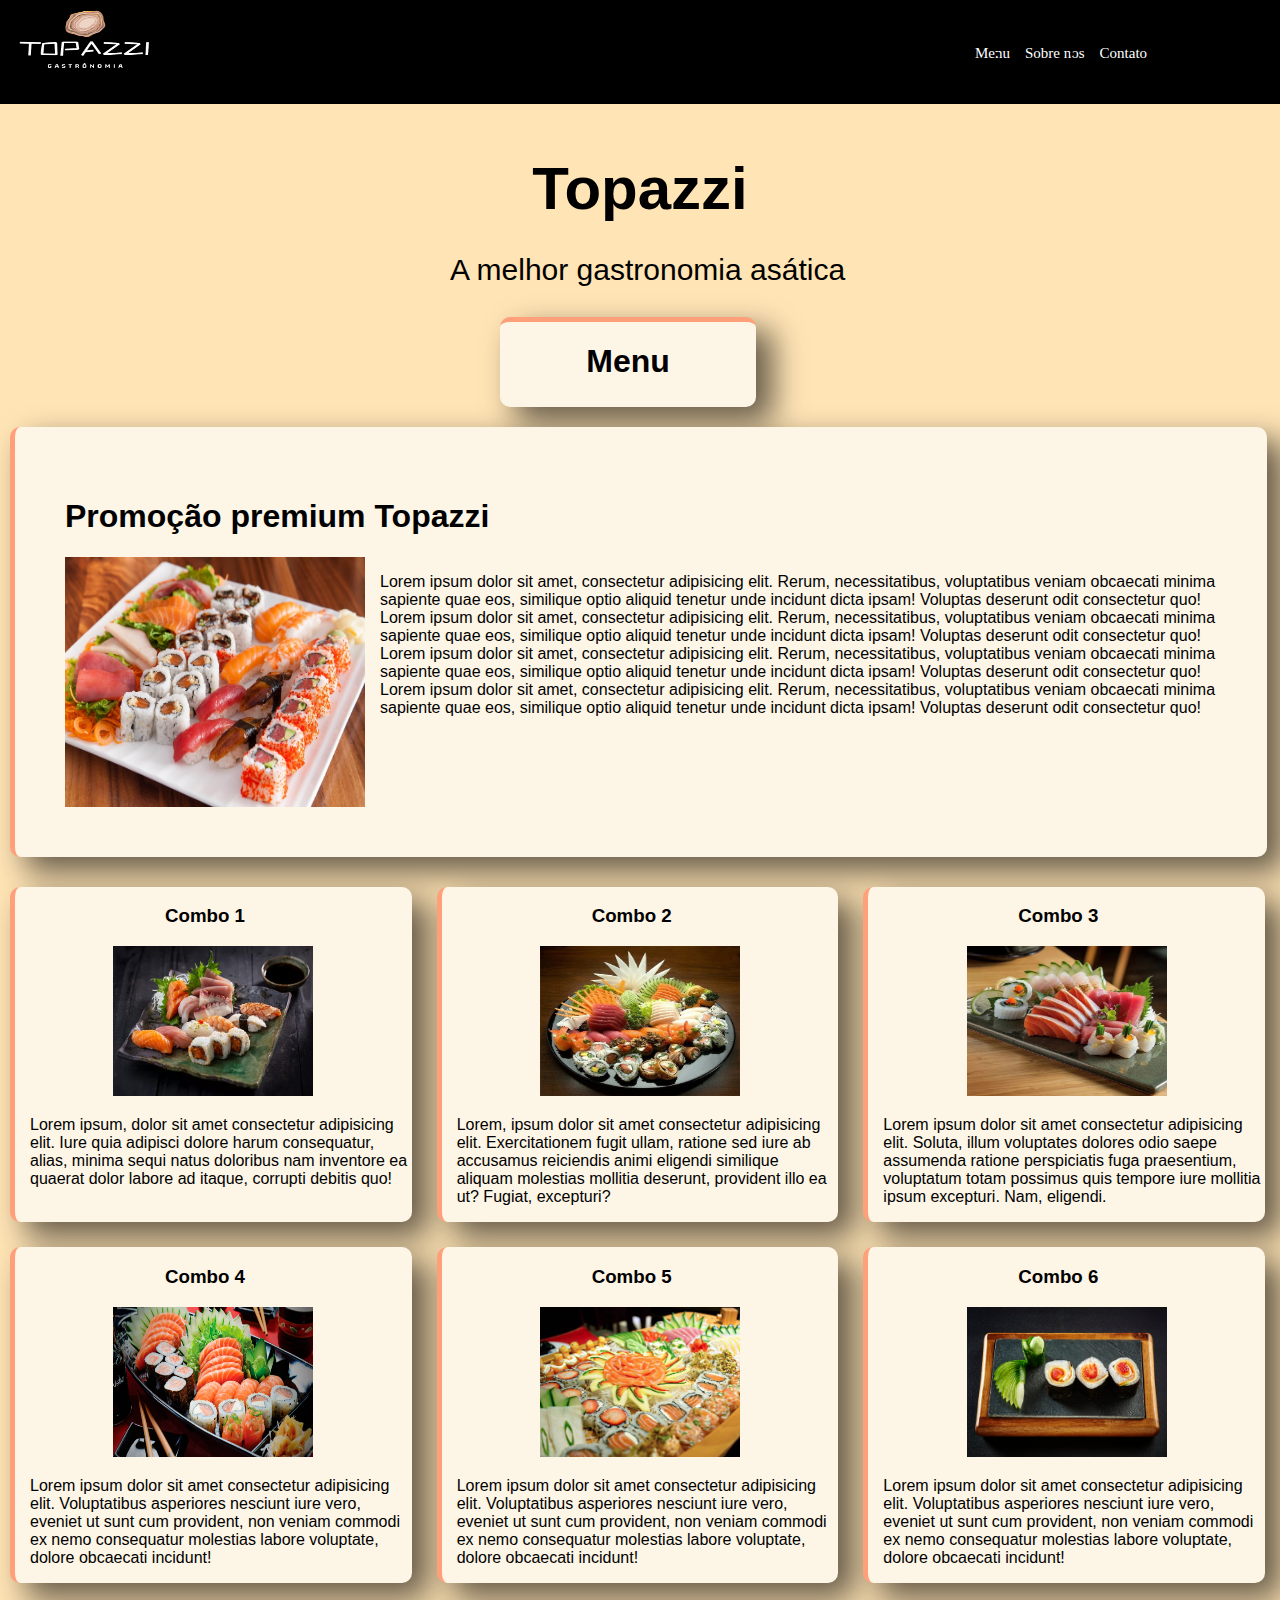
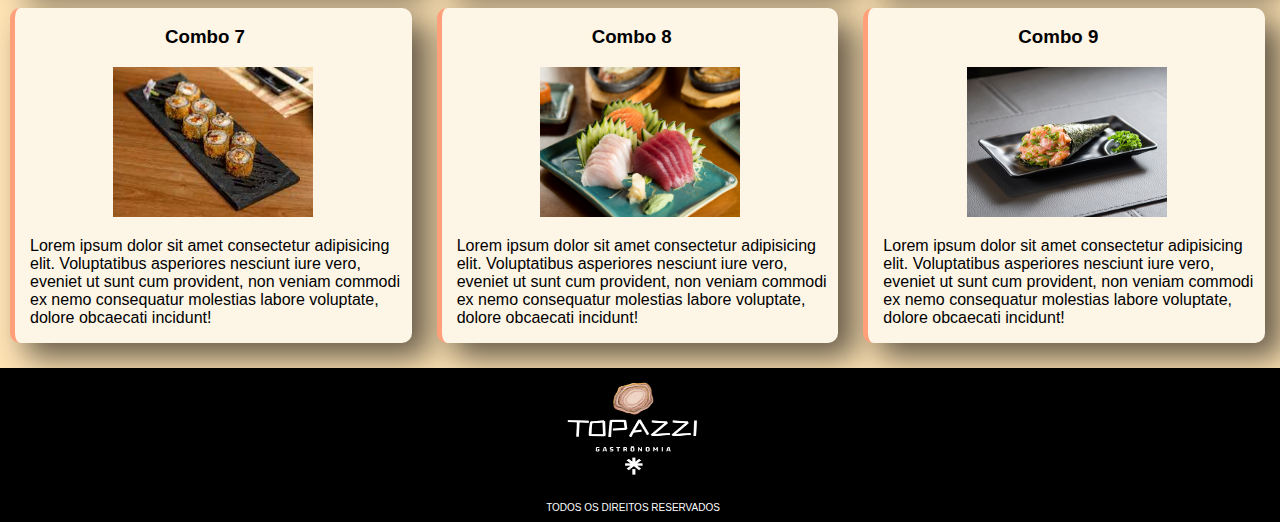
==== Index.html @ dc275d38 "index.html" ====
<!DOCTYPE html>
<html lang="pt BR">

<head>
    <meta charset="UTF-8">
    <link rel="stylesheet" href="assets/css/style.Index.css">
    <link rel="icon" type="imagem/x-icon" href="assets/images/logo.png">
    <title>Topazzi</title>
</head>

<body>
    <iframe src="./layouts/header.html" frameborder="0" scrolling="no" width="100%"></iframe>
    <div id="title_site">
    <h1 id="h1_1"> Topazzi </h1>
    <p id="p_1"> A melhor gastronomia asática</p>
    </div>
    <section id="menu">
        <h1>Menu</h1>
    </section>
    <div>
        <main>
            <article id="article_1">
                <h1>Promoção premium Topazzi</h1>
                <section id="section_1">
                    <img src="assets/images/Promo Topazzi.jpg" alt="Promo do dia" width="300px"
                        height="250px">
                    <p> Lorem ipsum dolor sit amet, consectetur adipisicing elit. Rerum, necessitatibus, voluptatibus
                        veniam obcaecati minima sapiente quae eos, similique optio aliquid tenetur unde incidunt dicta
                        ipsam! Voluptas deserunt odit consectetur quo!
                        Lorem ipsum dolor sit amet, consectetur adipisicing elit. Rerum, necessitatibus, voluptatibus
                        veniam obcaecati minima sapiente quae eos, similique optio aliquid tenetur unde incidunt dicta
                        ipsam! Voluptas deserunt odit consectetur quo!
                        Lorem ipsum dolor sit amet, consectetur adipisicing elit. Rerum, necessitatibus, voluptatibus
                        veniam obcaecati minima sapiente quae eos, similique optio aliquid tenetur unde incidunt dicta
                        ipsam! Voluptas deserunt odit consectetur quo!
                        Lorem ipsum dolor sit amet, consectetur adipisicing elit. Rerum, necessitatibus, voluptatibus
                        veniam obcaecati minima sapiente quae eos, similique optio aliquid tenetur unde incidunt dicta
                        ipsam! Voluptas deserunt odit consectetur quo!
                    </p>
                </section>
            </article>
        </main>
    </div>
    <article class="articles">
        <section class="sections"">
            <h3>Combo 1</h3>
            <div class="images">
            <img src="assets/images/Combo_1.webp" alt="combo_1" width="200px" height="150px"> </div>
            <p>Lorem ipsum, dolor sit amet consectetur adipisicing elit. Iure quia adipisci dolore harum consequatur,
                alias, minima sequi natus doloribus nam inventore ea quaerat dolor labore ad itaque, corrupti debitis
                quo!</p>
        </section>
        <section class="sections">
            <h3>Combo 2</h3>
            <div class="images">
            <img src="assets/images/Combo_2.jpg" alt="combo_1" width="200px" height="150px"> </div>
            <p>Lorem, ipsum dolor sit amet consectetur adipisicing elit. Exercitationem fugit ullam, ratione sed iure ab
                accusamus reiciendis animi eligendi similique aliquam molestias mollitia deserunt, provident illo ea ut?
                Fugiat, excepturi?</p>
        </section>
        <section class="sections">
            <h3>Combo 3</h3>
            <div class="images">
            <img src="assets/images/combo_3.webp" alt="como_3" width="200px" height="150px"> </div>
            <p>Lorem ipsum dolor sit amet consectetur adipisicing elit. Soluta, illum voluptates dolores odio saepe
                assumenda ratione perspiciatis fuga praesentium, voluptatum totam possimus quis tempore iure mollitia
                ipsum excepturi. Nam, eligendi.</p>
        </section>
    </article>
    <article class="articles">
        <section class="sections_2">
            <h3>Combo 4</h3>
            <div class="images">
            <img src="assets/images/combo_4.webp" alt="combo_4" width="200px" height="150px"></div>
            <p>Lorem ipsum dolor sit amet consectetur adipisicing elit. Voluptatibus asperiores nesciunt iure vero,
                eveniet ut sunt cum provident, non veniam commodi ex nemo consequatur molestias labore voluptate, dolore
                obcaecati incidunt!</p>
        </section>
        <section class="sections_2">
        <h3>Combo 5</h3>
        <div class="images">
        <img src="assets/images/combo_5.jpg" alt="combo_4" width="200px" height="150px"></div>
        <p>Lorem ipsum dolor sit amet consectetur adipisicing elit. Voluptatibus asperiores nesciunt iure vero, eveniet
            ut sunt cum provident, non veniam commodi ex nemo consequatur molestias labore voluptate, dolore obcaecati
            incidunt!</p>
        </section>
        <section class="sections_2">
        <h3>Combo 6</h3>
        <div class="images">
        <img src="assets/images/combo_6.jpg" alt="combo_4" width="200px" height="150px"></div>
        <p>Lorem ipsum dolor sit amet consectetur adipisicing elit. Voluptatibus asperiores nesciunt iure vero, eveniet
            ut sunt cum provident, non veniam commodi ex nemo consequatur molestias labore voluptate, dolore obcaecati
            incidunt!</p>
        </section>
    </article>
    <article class="articles">
        <section class="sections_2">
            <h3>Combo 7</h3>
            <div class="images">
            <img src="assets/images/combo_7.jfif" alt="combo_4" width="200px" height="150px"></div>
            <p>Lorem ipsum dolor sit amet consectetur adipisicing elit. Voluptatibus asperiores nesciunt iure vero,
                eveniet ut sunt cum provident, non veniam commodi ex nemo consequatur molestias labore voluptate, dolore
                obcaecati incidunt!</p>
        </section>
        <section class="sections_2">
            <h3>Combo 8</h3>
            <div class="images">
            <img src="assets/images/combo_8.jpg" alt="combo_4" width="200px" height="150px"></div>
            <p>Lorem ipsum dolor sit amet consectetur adipisicing elit. Voluptatibus asperiores nesciunt iure vero,
                eveniet ut sunt cum provident, non veniam commodi ex nemo consequatur molestias labore voluptate, dolore
                obcaecati incidunt!</p>
        </section>
        <section class="sections_2">
            <h3>Combo 9</h3>
            <div class="images">
            <img src="assets/images/combo_9.jpg" alt="combo_4" width="200px" height="150px"></div>
            <p>Lorem ipsum dolor sit amet consectetur adipisicing elit. Voluptatibus asperiores nesciunt iure vero,
                eveniet ut sunt cum provident, non veniam commodi ex nemo consequatur molestias labore voluptate, dolore
                obcaecati incidunt!</p>
        </section>
    </article>
    <footer>
    <iframe  src="./layouts/footer.html" frameborder="0" scrolling="no" width="100%"></iframe>
    </footer>
</body>

</html>
---- assets/css/style.Index.css ----
body {
    margin: 0%;
    background-color:moccasin;
    background-repeat: no-repeat;
    background-size: cover;
    font-family:sans-serif;
}
#h1_1 {
    text-align: center;
    margin-bottom: 0px;
    margin-top: 0px;
}
#p_1 {
    text-align: center;
    font-size: 30px;
}
#article_1 {
    border-left: solid 5px;
    border-color: lightsalmon;
    border-radius: 10px;
    background-color: oldlace;
    padding: 50px;
    margin-bottom: 30px;
    -webkit-box-shadow: 16px 14px 31px 1px rgba(0,0,0,0.6);
    -moz-box-shadow: 16px 14px 31px 1px rgba(0,0,0,0.6);
    box-shadow: 16px 14px 31px 1px rgba(0,0,0,0.6);
    width: 90%;
    margin-left: 10px;
}
#section_1 {
    display: flex;
}
.sections {
    border-left: solid 5px;
    border-color: lightsalmon;
    background-color: oldlace;
    border-radius: 10px;
    -webkit-box-shadow: 16px 14px 31px 1px rgba(0,0,0,0.6);
    -moz-box-shadow: 16px 14px 31px 1px rgba(0,0,0,0.6);
    box-shadow: 16px 14px 31px 1px rgba(0,0,0,0.6);
    width: 90%;
    margin-left: 10px;
    margin-right: 15px;
}
.images {
    text-align: center;
}
.sections_2 {
    border-left: solid 5px;
    border-color: lightsalmon;
    background-color: oldlace;
    border-radius: 10px;
    -webkit-box-shadow: 16px 14px 31px 1px rgba(0,0,0,0.6);
    -moz-box-shadow: 16px 14px 31px 1px rgba(0,0,0,0.6);
    box-shadow: 16px 14px 31px 1px rgba(0,0,0,0.6);
    width: 90%;
    margin-left: 10px;
    margin-right: 15px;
}
.articles {
    display: flex;
    margin-bottom: 25px;
}
h3 {
    margin-left: 150px;
}
p {
    margin-left: 15px;
}
#title_site {
    font-size: 30px;
    margin-bottom: 15px;
    
}  
#menu {
    background-color: oldlace;
    border-top: solid 5px lightsalmon;
    padding: 0;
    margin-bottom: 20px;
    margin-left: 500px;
    margin-right: 500px;
    text-align: center;
    width: 20%;
    border-radius: 10px;
    -webkit-box-shadow: 16px 14px 31px 1px rgba(0,0,0,0.6);
    -moz-box-shadow: 16px 14px 31px 1px rgba(0,0,0,0.6);
    box-shadow: 16px 14px 31px 1px rgba(0,0,0,0.6);
    padding-bottom: 5px;
}
footer{
    background-color: black;
}
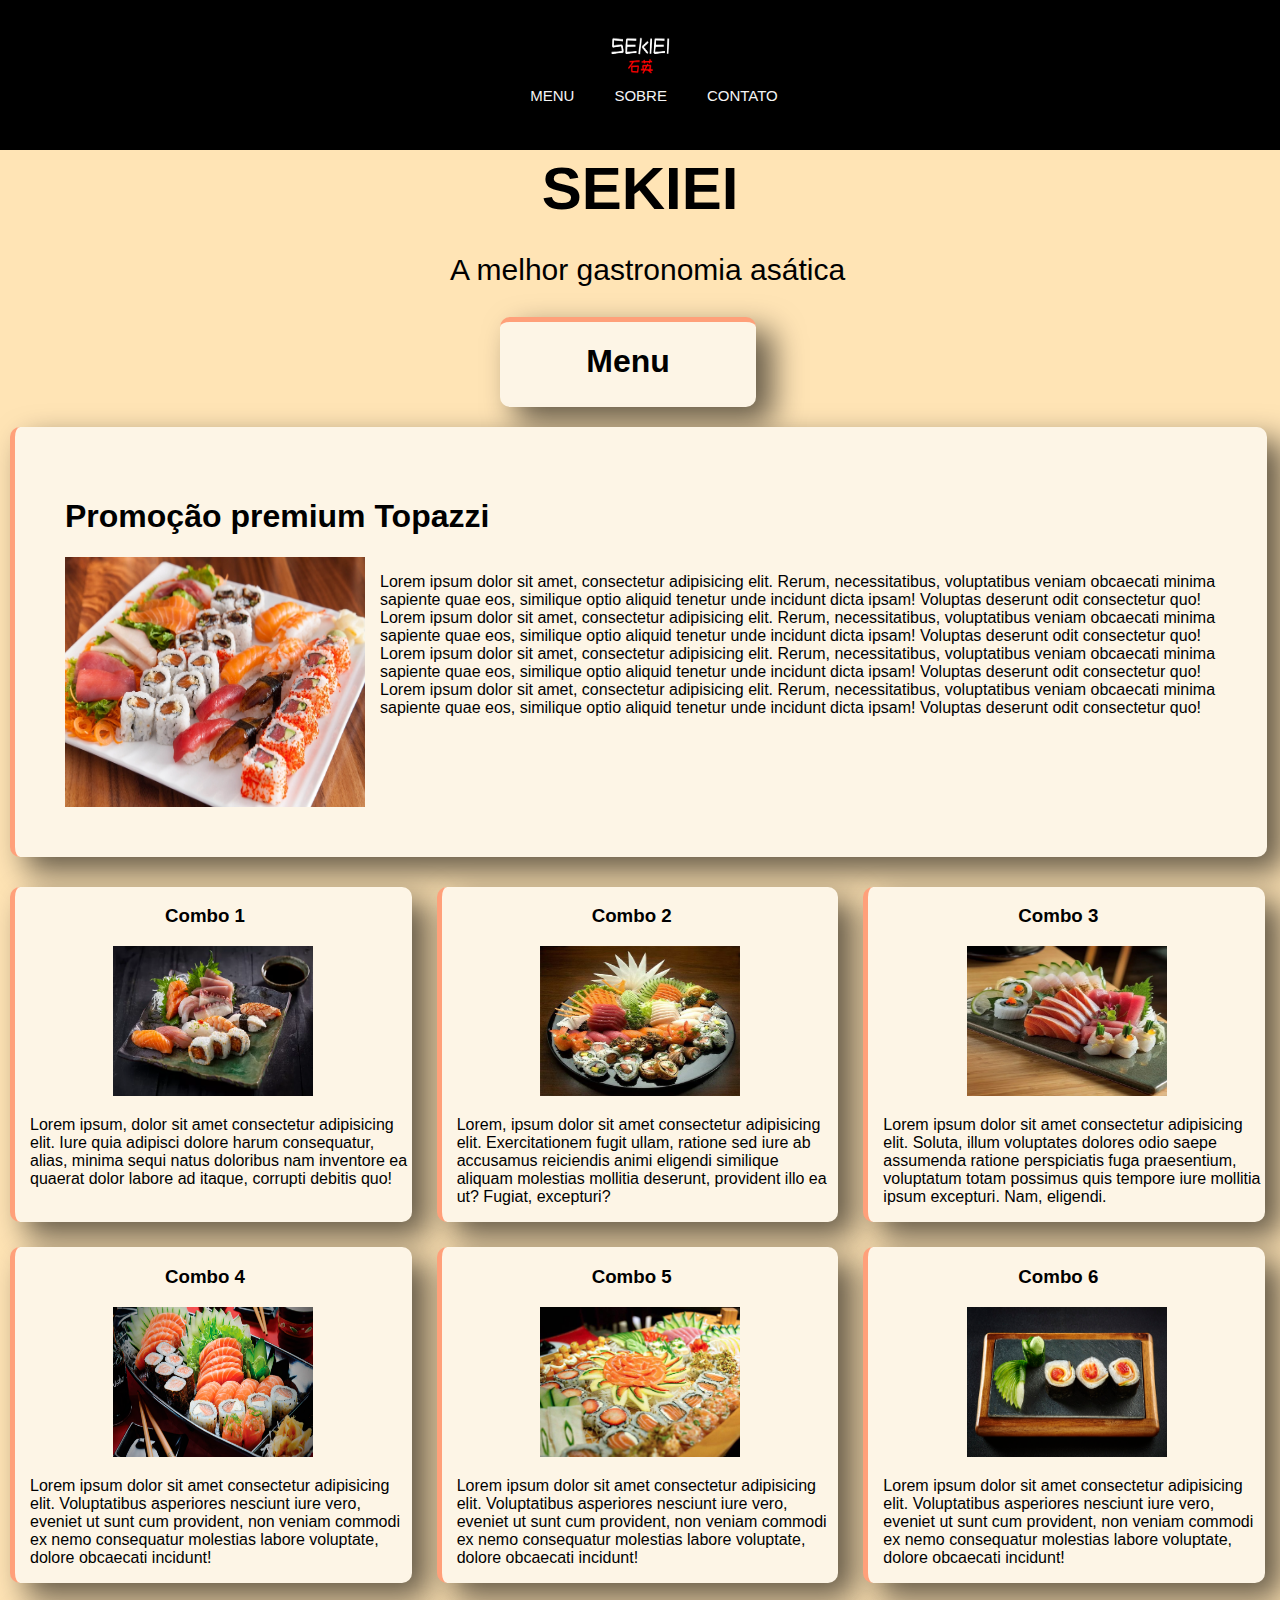
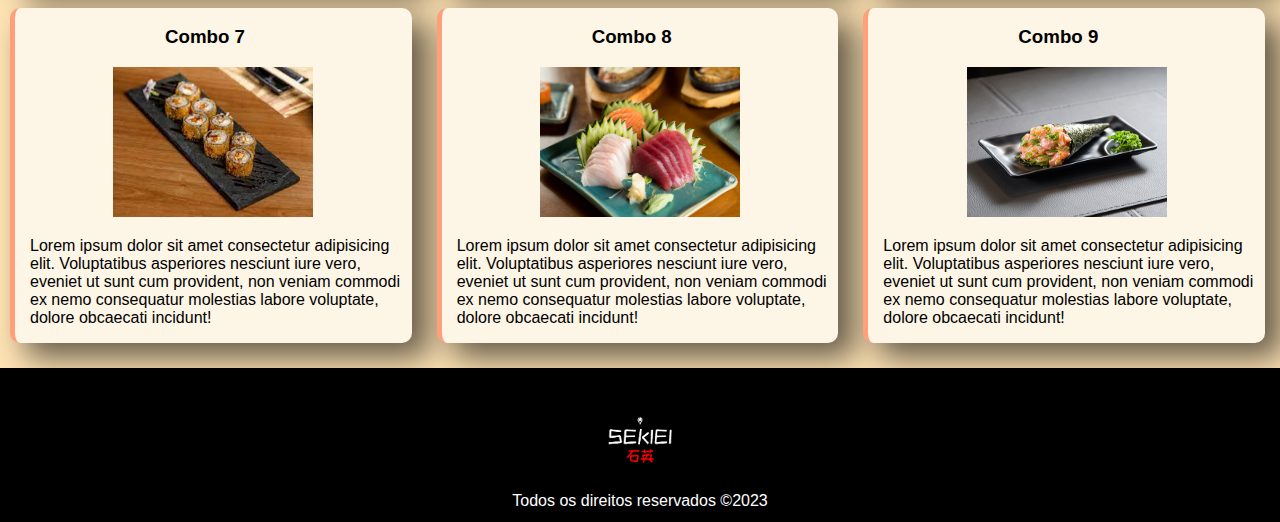
==== commit dadccec2: "edit-index" ====
--- a/Index.html
+++ b/Index.html
@@ -5,13 +5,13 @@
     <meta charset="UTF-8">
     <link rel="stylesheet" href="assets/css/style.Index.css">
     <link rel="icon" type="imagem/x-icon" href="assets/images/logo.png">
-    <title>Topazzi</title>
+    <title>SEKIEI</title>
 </head>
 
 <body>
     <iframe src="./layouts/header.html" frameborder="0" scrolling="no" width="100%"></iframe>
     <div id="title_site">
-    <h1 id="h1_1"> Topazzi </h1>
+    <h1 id="h1_1"> SEKIEI </h1>
     <p id="p_1"> A melhor gastronomia asática</p>
     </div>
     <section id="menu">
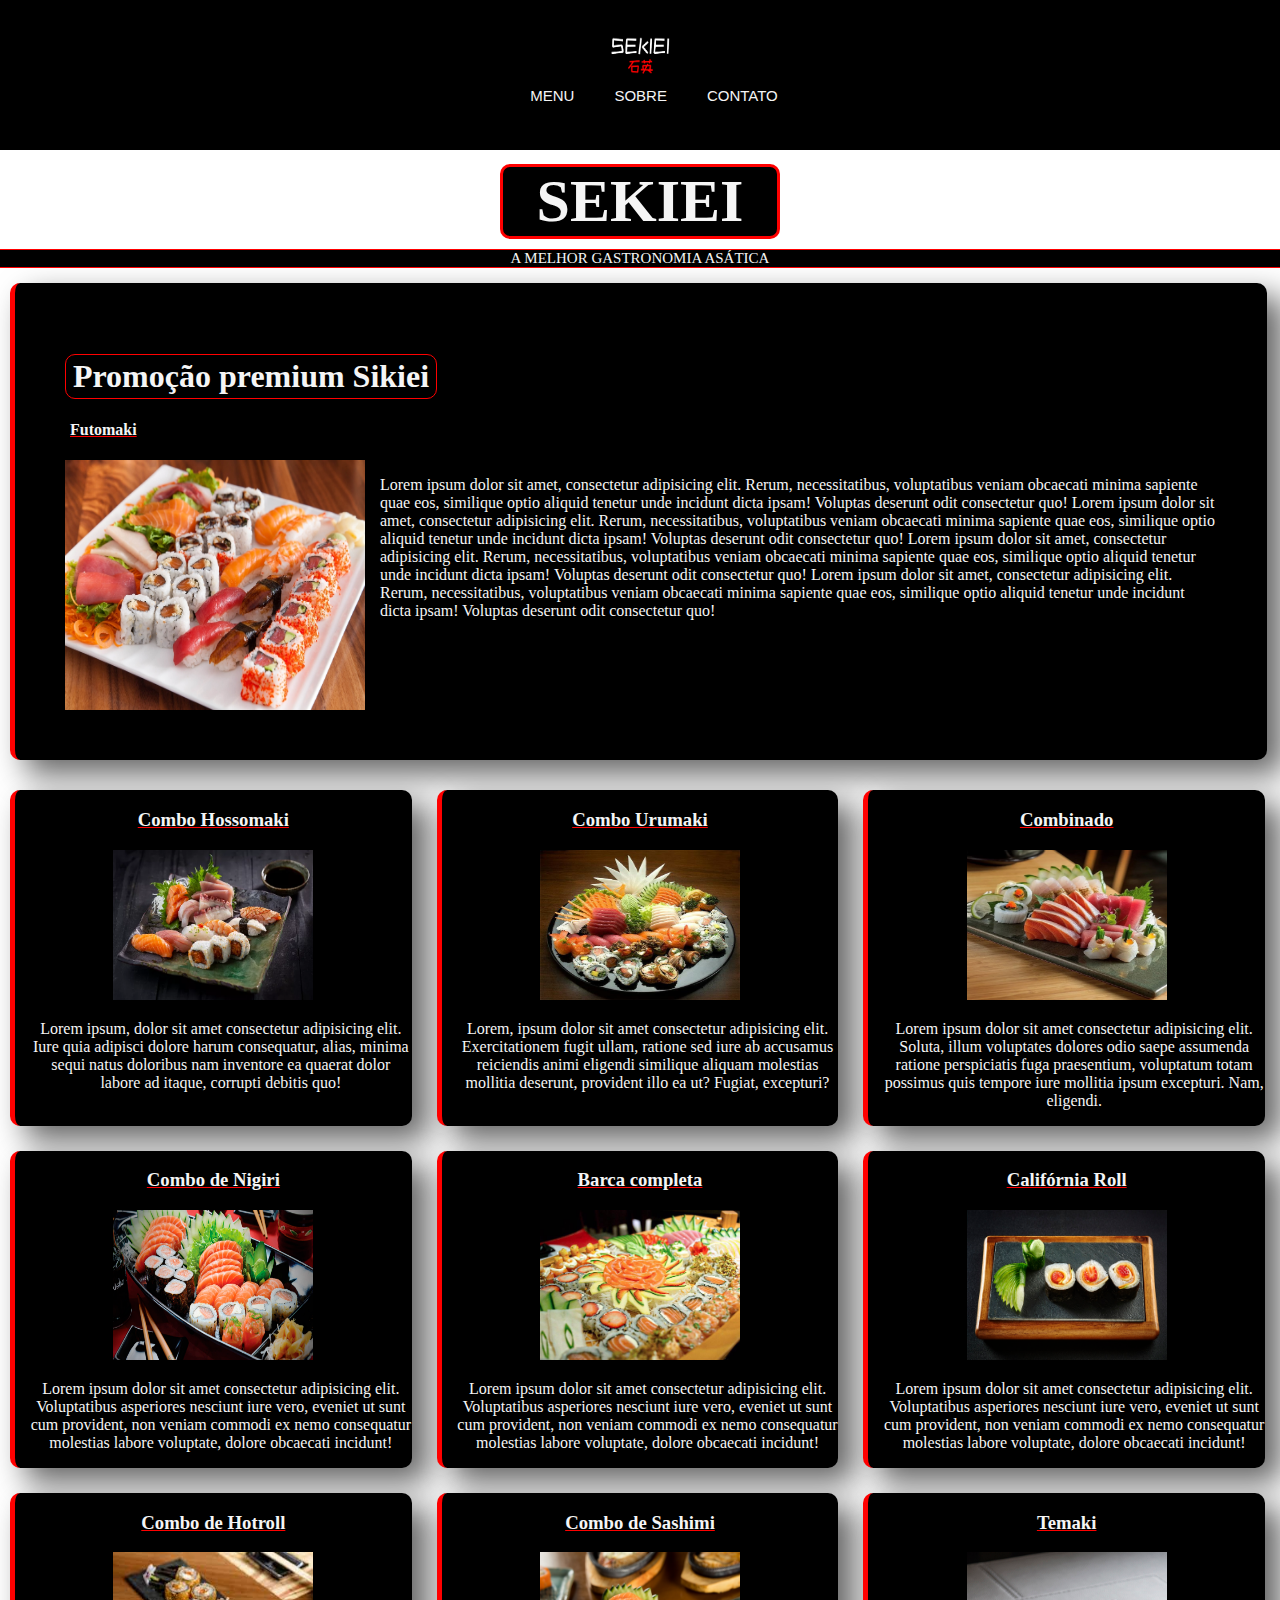
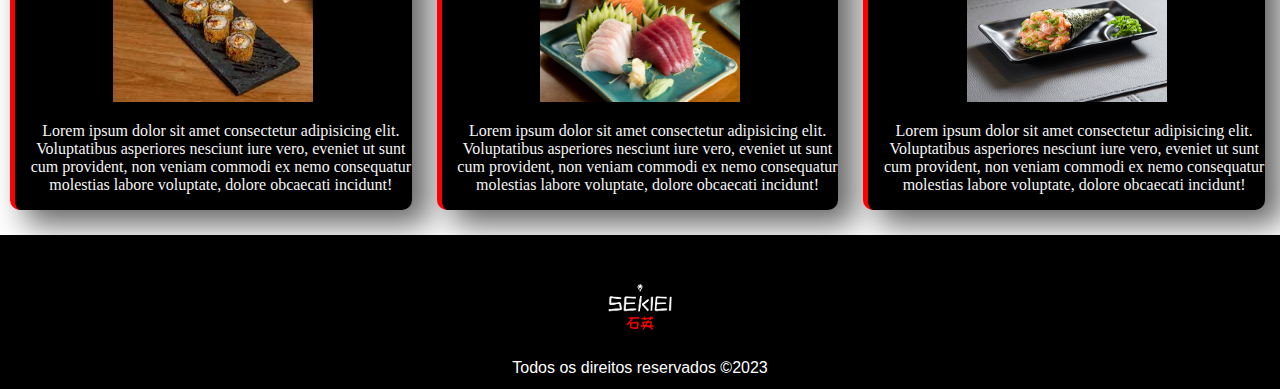
==== commit 5851df34: "Alteracaogeralindex" ====
--- a/Index.html
+++ b/Index.html
@@ -14,13 +14,12 @@
     <h1 id="h1_1"> SEKIEI </h1>
     <p id="p_1"> A melhor gastronomia asática</p>
     </div>
-    <section id="menu">
-        <h1>Menu</h1>
     </section>
     <div>
         <main>
             <article id="article_1">
-                <h1>Promoção premium Topazzi</h1>
+                <h1 id="promosikiei">Promoção premium Sikiei</h1>
+                <h4 id="promosikiei_2">Futomaki</h4>
                 <section id="section_1">
                     <img src="assets/images/Promo Topazzi.jpg" alt="Promo do dia" width="300px"
                         height="250px">
@@ -43,7 +42,7 @@
     </div>
     <article class="articles">
         <section class="sections"">
-            <h3>Combo 1</h3>
+            <h3>Combo Hossomaki</h3>
             <div class="images">
             <img src="assets/images/Combo_1.webp" alt="combo_1" width="200px" height="150px"> </div>
             <p>Lorem ipsum, dolor sit amet consectetur adipisicing elit. Iure quia adipisci dolore harum consequatur,
@@ -51,7 +50,7 @@
                 quo!</p>
         </section>
         <section class="sections">
-            <h3>Combo 2</h3>
+            <h3>Combo Urumaki</h3>
             <div class="images">
             <img src="assets/images/Combo_2.jpg" alt="combo_1" width="200px" height="150px"> </div>
             <p>Lorem, ipsum dolor sit amet consectetur adipisicing elit. Exercitationem fugit ullam, ratione sed iure ab
@@ -59,7 +58,7 @@
                 Fugiat, excepturi?</p>
         </section>
         <section class="sections">
-            <h3>Combo 3</h3>
+            <h3>Combinado</h3>
             <div class="images">
             <img src="assets/images/combo_3.webp" alt="como_3" width="200px" height="150px"> </div>
             <p>Lorem ipsum dolor sit amet consectetur adipisicing elit. Soluta, illum voluptates dolores odio saepe
@@ -69,7 +68,7 @@
     </article>
     <article class="articles">
         <section class="sections_2">
-            <h3>Combo 4</h3>
+            <h3>Combo de Nigiri</h3>
             <div class="images">
             <img src="assets/images/combo_4.webp" alt="combo_4" width="200px" height="150px"></div>
             <p>Lorem ipsum dolor sit amet consectetur adipisicing elit. Voluptatibus asperiores nesciunt iure vero,
@@ -77,7 +76,7 @@
                 obcaecati incidunt!</p>
         </section>
         <section class="sections_2">
-        <h3>Combo 5</h3>
+        <h3>Barca completa</h3>
         <div class="images">
         <img src="assets/images/combo_5.jpg" alt="combo_4" width="200px" height="150px"></div>
         <p>Lorem ipsum dolor sit amet consectetur adipisicing elit. Voluptatibus asperiores nesciunt iure vero, eveniet
@@ -85,7 +84,7 @@
             incidunt!</p>
         </section>
         <section class="sections_2">
-        <h3>Combo 6</h3>
+        <h3>Califórnia Roll</h3>
         <div class="images">
         <img src="assets/images/combo_6.jpg" alt="combo_4" width="200px" height="150px"></div>
         <p>Lorem ipsum dolor sit amet consectetur adipisicing elit. Voluptatibus asperiores nesciunt iure vero, eveniet
@@ -95,7 +94,7 @@
     </article>
     <article class="articles">
         <section class="sections_2">
-            <h3>Combo 7</h3>
+            <h3>Combo de Hotroll</h3>
             <div class="images">
             <img src="assets/images/combo_7.jfif" alt="combo_4" width="200px" height="150px"></div>
             <p>Lorem ipsum dolor sit amet consectetur adipisicing elit. Voluptatibus asperiores nesciunt iure vero,
@@ -103,7 +102,7 @@
                 obcaecati incidunt!</p>
         </section>
         <section class="sections_2">
-            <h3>Combo 8</h3>
+            <h3>Combo de Sashimi</h3>
             <div class="images">
             <img src="assets/images/combo_8.jpg" alt="combo_4" width="200px" height="150px"></div>
             <p>Lorem ipsum dolor sit amet consectetur adipisicing elit. Voluptatibus asperiores nesciunt iure vero,
@@ -111,7 +110,7 @@
                 obcaecati incidunt!</p>
         </section>
         <section class="sections_2">
-            <h3>Combo 9</h3>
+            <h3>Temaki</h3>
             <div class="images">
             <img src="assets/images/combo_9.jpg" alt="combo_4" width="200px" height="150px"></div>
             <p>Lorem ipsum dolor sit amet consectetur adipisicing elit. Voluptatibus asperiores nesciunt iure vero,
--- a/assets/css/style.Index.css
+++ b/assets/css/style.Index.css
@@ -1,24 +1,56 @@
 body {
     margin: 0%;
-    background-color:moccasin;
+    background-image: url(https://i.pinimg.com/564x/99/95/d3/9995d323f18760ded6772465378b6525.jpg);
     background-repeat: no-repeat;
     background-size: cover;
-    font-family:sans-serif;
+    font-family: Verdana;
 }
 #h1_1 {
     text-align: center;
     margin-bottom: 0px;
     margin-top: 0px;
+    border: solid 3px;
+    border-color: red;
+    border-radius: 10px;
+    background-color: black;
+    color: whitesmoke;
+    margin-right: 500px;
+    margin-left: 500px;
+    margin-top: 10px;
+    margin-bottom: 10px;
+
+}
+#promosikiei {
+    border: solid 1.5px red;
+    margin-right: 780px;
+    border-radius: 10px;
+    padding: 3px;
+    text-align: center;
+}
+#promosikiei_2 {
+    color: whitesmoke;
+    margin-right: 1030px;
+    margin-left: 5px;
+    text-decoration: underline red;
 }
 #p_1 {
     text-align: center;
-    font-size: 30px;
+    font-size: 15px;
+    background-color: black;
+    color: whitesmoke;
+    border-bottom: solid 1.5px red;
+    border-top: solid 1.5px red;
+    text-transform: uppercase;
+    margin-left: 0px;
+    margin-right: 0px;
+    margin-top: 5px;
+    margin-bottom: 5px;
 }
 #article_1 {
     border-left: solid 5px;
-    border-color: lightsalmon;
+    border-color: red;
     border-radius: 10px;
-    background-color: oldlace;
+    background-color: black;
     padding: 50px;
     margin-bottom: 30px;
     -webkit-box-shadow: 16px 14px 31px 1px rgba(0,0,0,0.6);
@@ -26,14 +58,16 @@
     box-shadow: 16px 14px 31px 1px rgba(0,0,0,0.6);
     width: 90%;
     margin-left: 10px;
+    color: whitesmoke;
 }
 #section_1 {
     display: flex;
 }
 .sections {
     border-left: solid 5px;
-    border-color: lightsalmon;
-    background-color: oldlace;
+    border-color: red;
+    background-color: black;
+    color: whitesmoke;
     border-radius: 10px;
     -webkit-box-shadow: 16px 14px 31px 1px rgba(0,0,0,0.6);
     -moz-box-shadow: 16px 14px 31px 1px rgba(0,0,0,0.6);
@@ -41,14 +75,16 @@
     width: 90%;
     margin-left: 10px;
     margin-right: 15px;
+    text-align: center;
 }
 .images {
     text-align: center;
 }
 .sections_2 {
     border-left: solid 5px;
-    border-color: lightsalmon;
-    background-color: oldlace;
+    border-color: red;
+    background-color: black;
+    color: whitesmoke;
     border-radius: 10px;
     -webkit-box-shadow: 16px 14px 31px 1px rgba(0,0,0,0.6);
     -moz-box-shadow: 16px 14px 31px 1px rgba(0,0,0,0.6);
@@ -56,13 +92,15 @@
     width: 90%;
     margin-left: 10px;
     margin-right: 15px;
+    text-align: center;
 }
 .articles {
     display: flex;
     margin-bottom: 25px;
 }
 h3 {
-    margin-left: 150px;
+    text-align: center;
+    text-decoration: underline red;
 }
 p {
     margin-left: 15px;
@@ -72,22 +110,6 @@
     margin-bottom: 15px;
     
 }  
-#menu {
-    background-color: oldlace;
-    border-top: solid 5px lightsalmon;
-    padding: 0;
-    margin-bottom: 20px;
-    margin-left: 500px;
-    margin-right: 500px;
-    text-align: center;
-    width: 20%;
-    border-radius: 10px;
-    -webkit-box-shadow: 16px 14px 31px 1px rgba(0,0,0,0.6);
-    -moz-box-shadow: 16px 14px 31px 1px rgba(0,0,0,0.6);
-    box-shadow: 16px 14px 31px 1px rgba(0,0,0,0.6);
-    padding-bottom: 5px;
-}
 footer{
     background-color: black;
 }
-
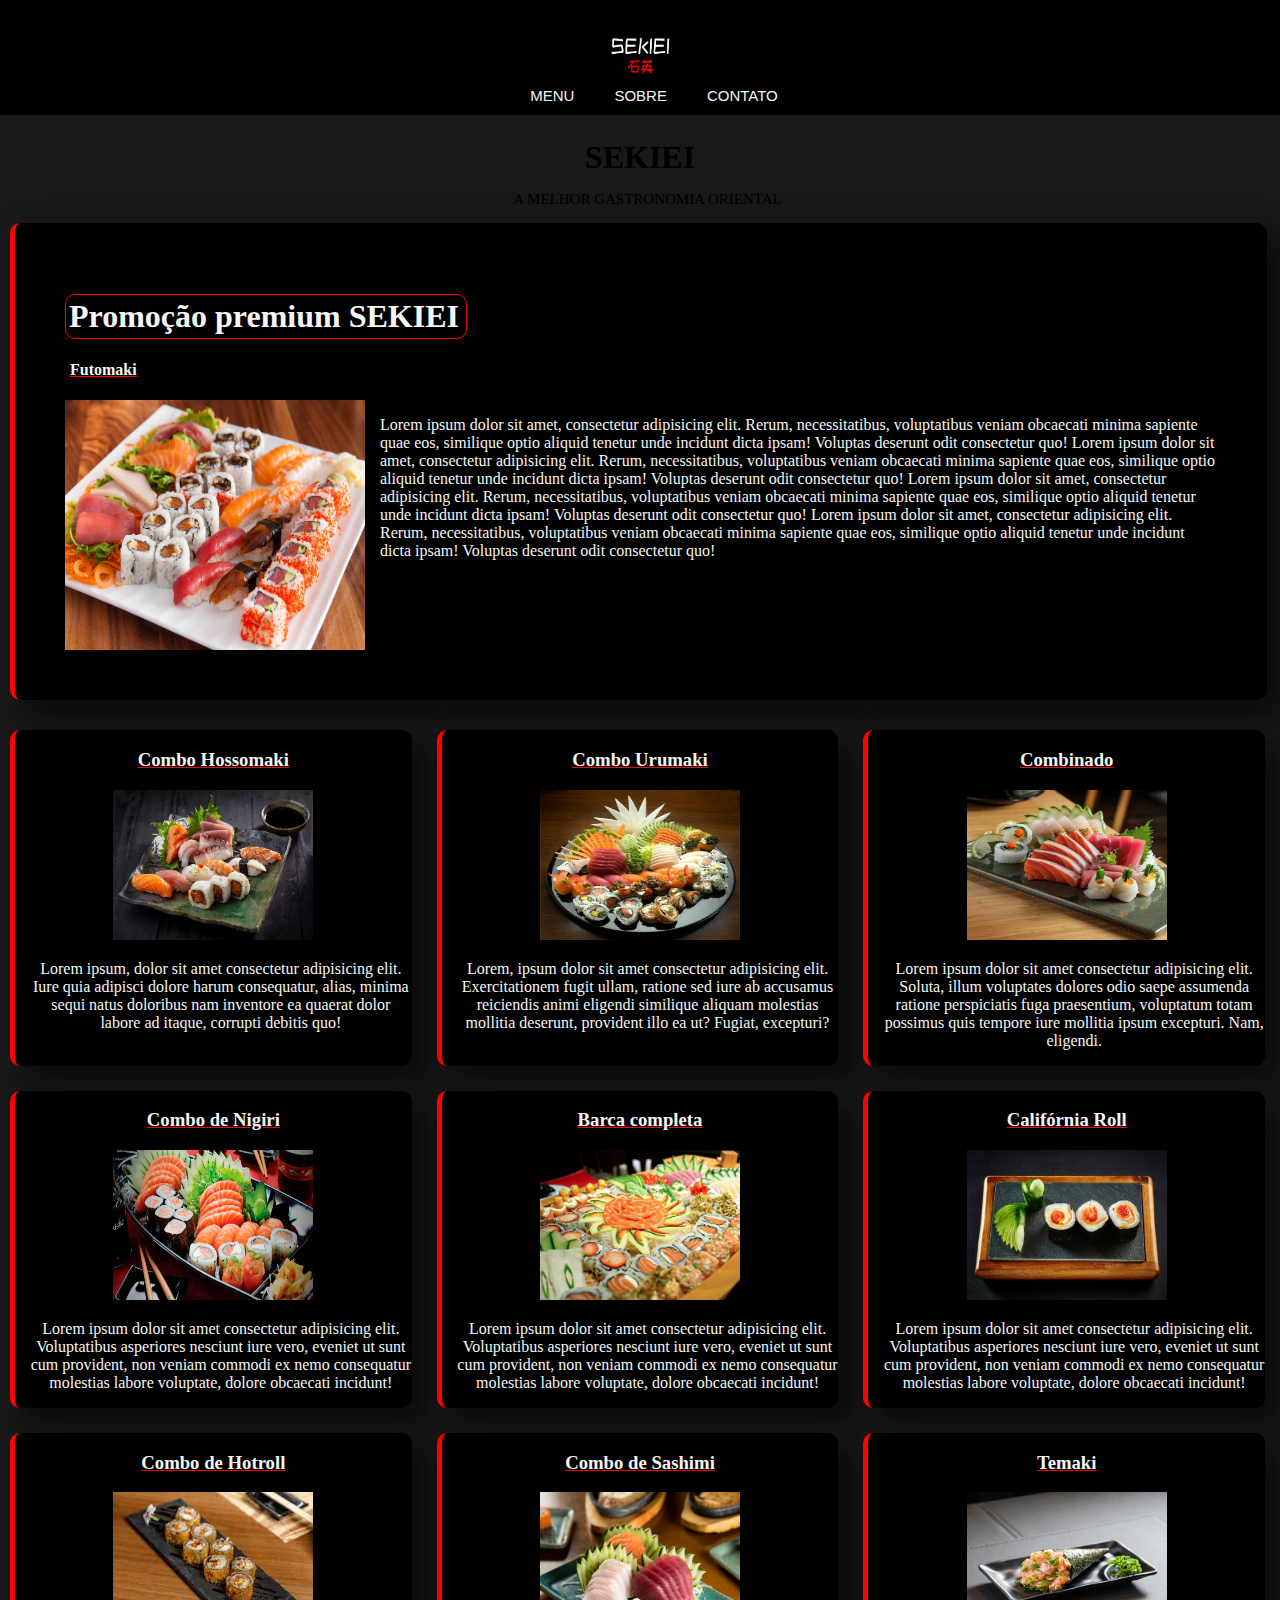
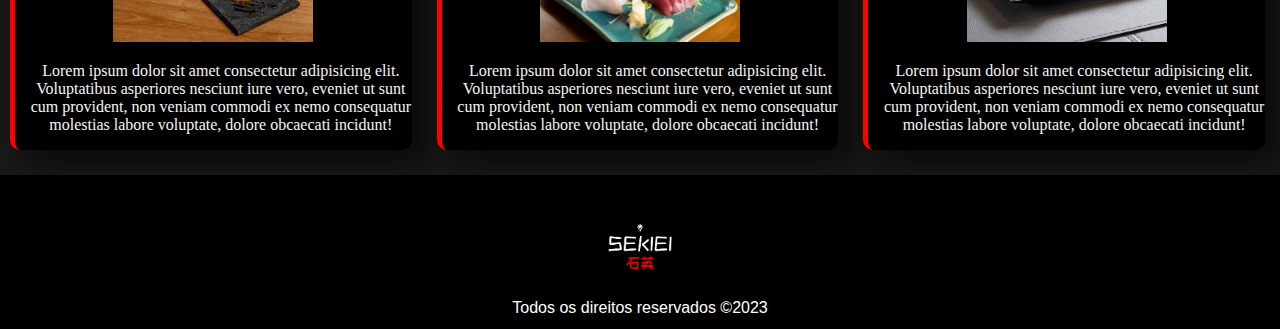
==== commit fc8eae53: "alteracao_index" ====
--- a/Index.html
+++ b/Index.html
@@ -9,16 +9,16 @@
 </head>
 
 <body>
-    <iframe src="./layouts/header.html" frameborder="0" scrolling="no" width="100%"></iframe>
+    <iframe src="./layouts/header.html" frameborder="0" scrolling="no" width="100%" height="115px"></iframe>
     <div id="title_site">
     <h1 id="h1_1"> SEKIEI </h1>
-    <p id="p_1"> A melhor gastronomia asática</p>
+    <p id="p_1"> A melhor gastronomia oriental</p>
     </div>
     </section>
     <div>
         <main>
             <article id="article_1">
-                <h1 id="promosikiei">Promoção premium Sikiei</h1>
+                <h1 id="promosikiei">Promoção premium SEKIEI</h1>
                 <h4 id="promosikiei_2">Futomaki</h4>
                 <section id="section_1">
                     <img src="assets/images/Promo Topazzi.jpg" alt="Promo do dia" width="300px"
--- a/assets/css/style.Index.css
+++ b/assets/css/style.Index.css
@@ -1,31 +1,21 @@
 body {
     margin: 0%;
+    background-color: rgba(0,0,0,0.9);
     background-image: url(https://i.pinimg.com/564x/99/95/d3/9995d323f18760ded6772465378b6525.jpg);
-    background-repeat: no-repeat;
-    background-size: cover;
+    background-repeat:repeat-x repeat-y;
     font-family: Verdana;
 }
 #h1_1 {
     text-align: center;
-    margin-bottom: 0px;
-    margin-top: 0px;
-    border: solid 3px;
-    border-color: red;
-    border-radius: 10px;
-    background-color: black;
-    color: whitesmoke;
-    margin-right: 500px;
-    margin-left: 500px;
-    margin-top: 10px;
+    color: black;
     margin-bottom: 10px;
-
+    margin-top: 20px;
 }
 #promosikiei {
     border: solid 1.5px red;
-    margin-right: 780px;
+    margin-right: 750px;
     border-radius: 10px;
     padding: 3px;
-    text-align: center;
 }
 #promosikiei_2 {
     color: whitesmoke;
@@ -36,15 +26,8 @@
 #p_1 {
     text-align: center;
     font-size: 15px;
-    background-color: black;
-    color: whitesmoke;
-    border-bottom: solid 1.5px red;
-    border-top: solid 1.5px red;
+    color: black;
     text-transform: uppercase;
-    margin-left: 0px;
-    margin-right: 0px;
-    margin-top: 5px;
-    margin-bottom: 5px;
 }
 #article_1 {
     border-left: solid 5px;
@@ -105,11 +88,6 @@
 p {
     margin-left: 15px;
 }
-#title_site {
-    font-size: 30px;
-    margin-bottom: 15px;
-    
-}  
 footer{
     background-color: black;
-}
+}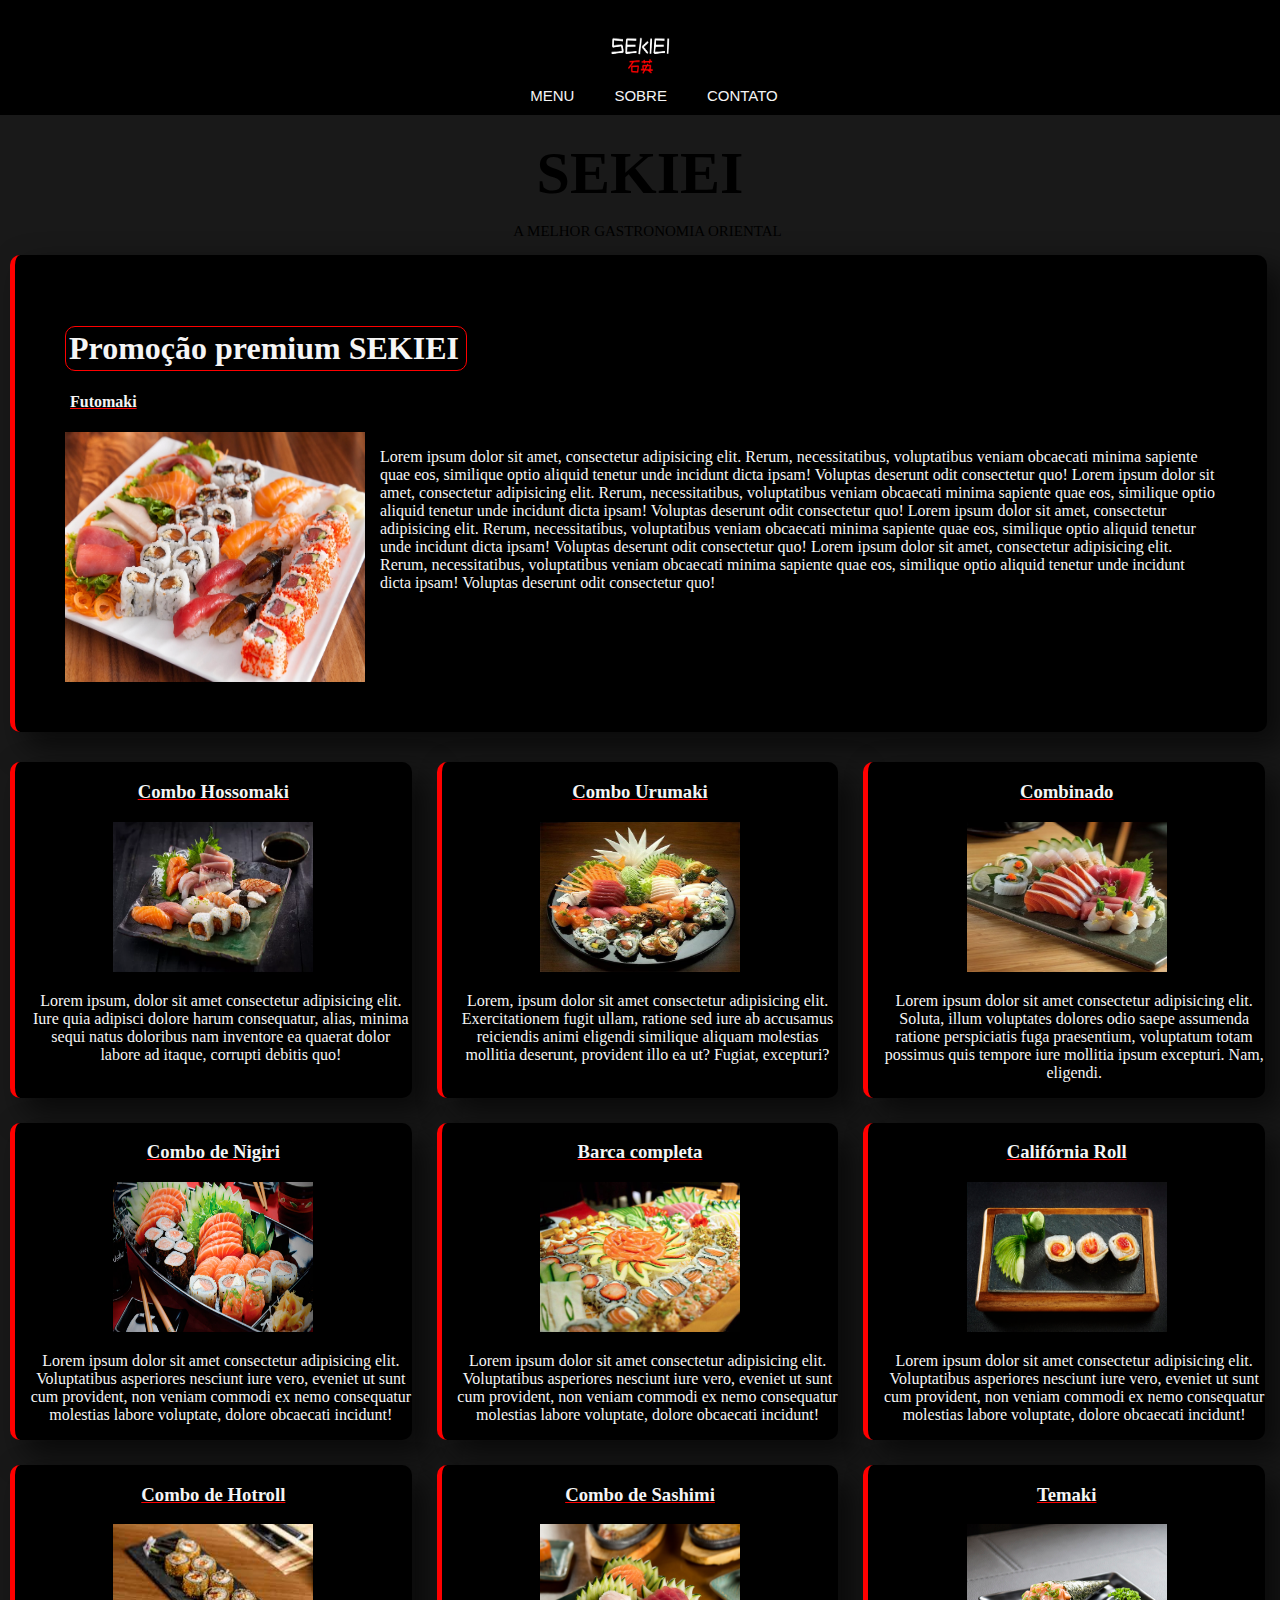
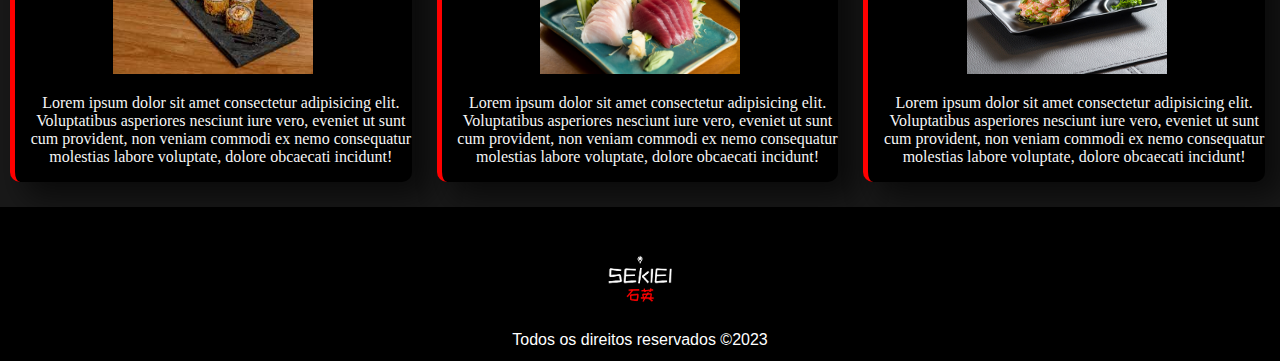
==== commit d79fa228: "icons" ====
--- a/Index.html
+++ b/Index.html
@@ -4,7 +4,7 @@
 <head>
     <meta charset="UTF-8">
     <link rel="stylesheet" href="assets/css/style.Index.css">
-    <link rel="icon" type="imagem/x-icon" href="assets/images/logo.png">
+    <link rel="icon" type="imagem/x-icon" href="../assets/images/icon.png">
     <title>SEKIEI</title>
 </head>
 
--- a/assets/css/style.Index.css
+++ b/assets/css/style.Index.css
@@ -10,6 +10,7 @@
     color: black;
     margin-bottom: 10px;
     margin-top: 20px;
+    font-size: 60px;
 }
 #promosikiei {
     border: solid 1.5px red;
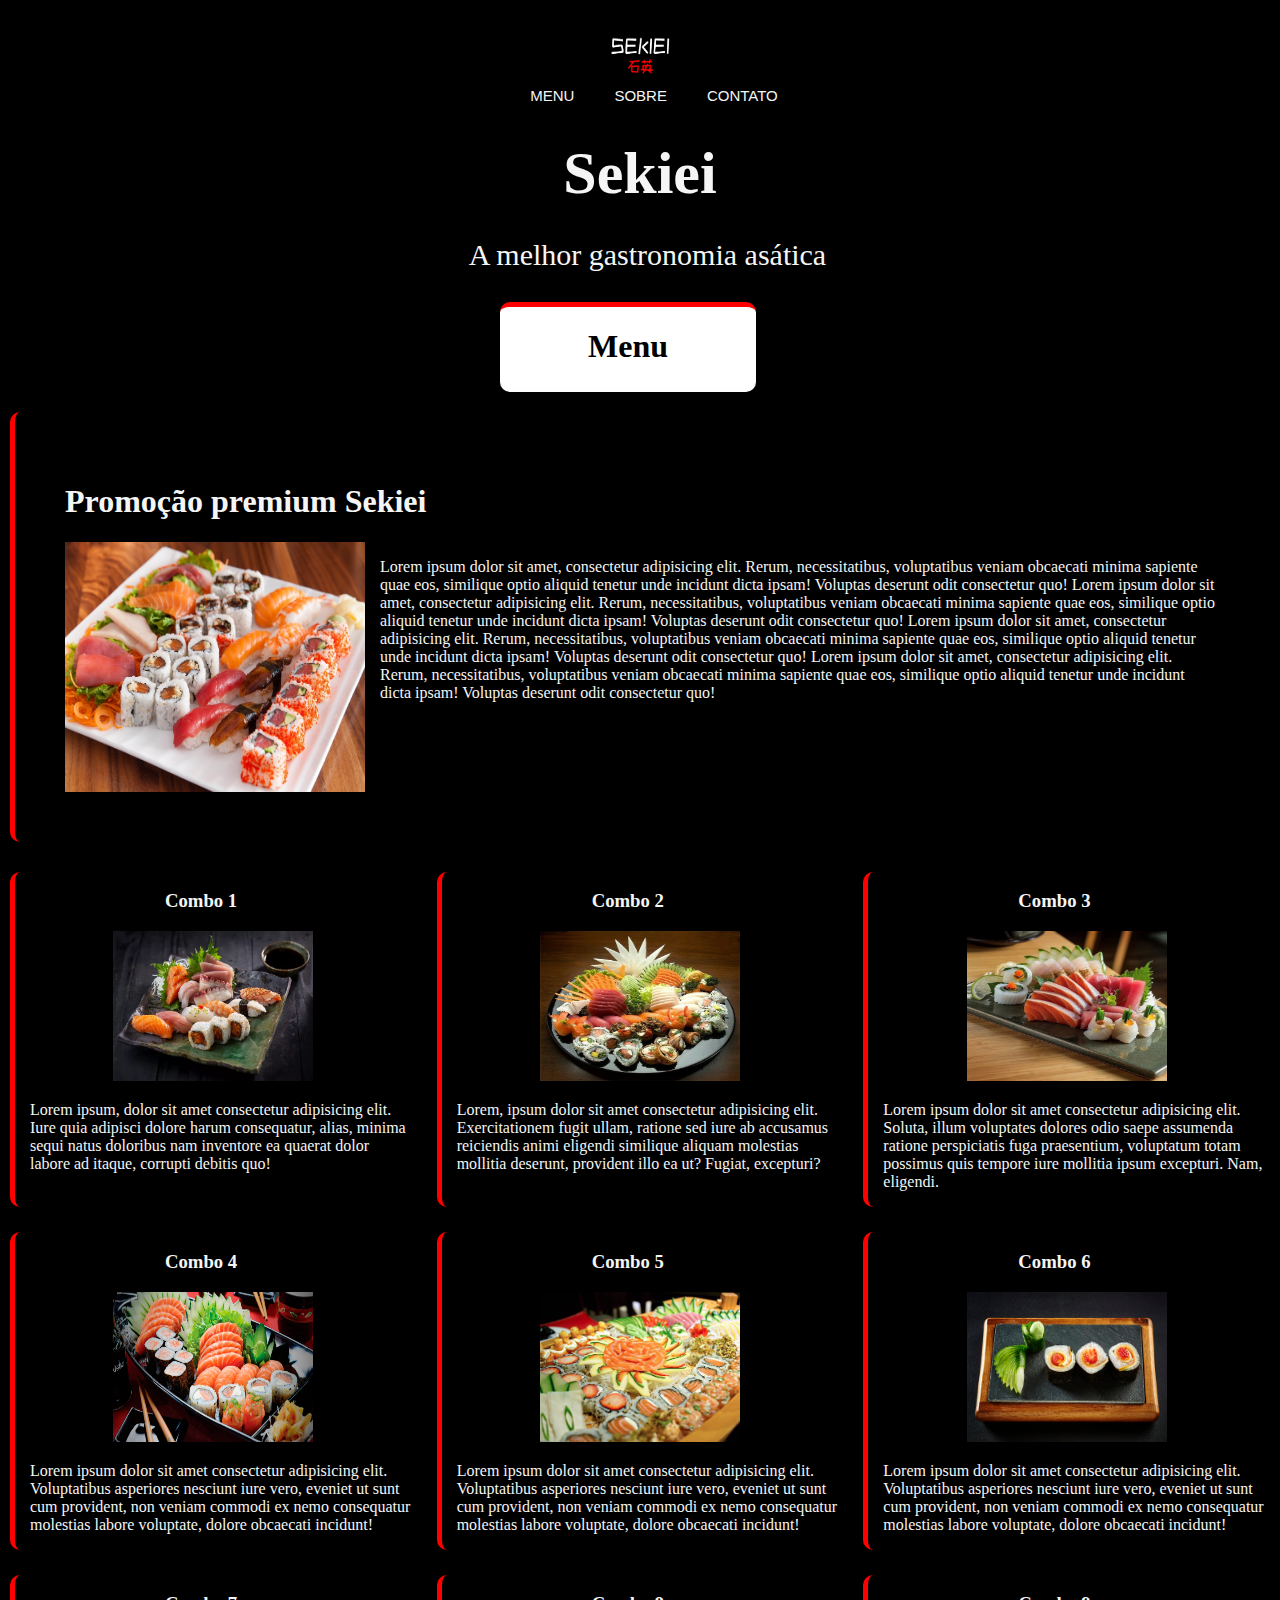
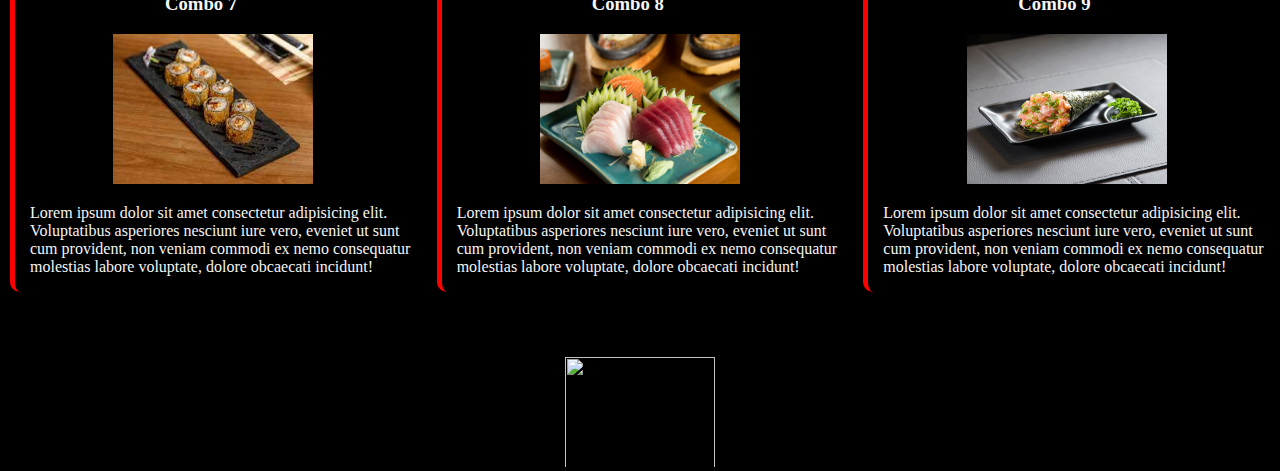
==== commit 999a086b: "testemanuela" ====
--- a/Index.html
+++ b/Index.html
@@ -4,22 +4,23 @@
 <head>
     <meta charset="UTF-8">
     <link rel="stylesheet" href="assets/css/style.Index.css">
-    <link rel="icon" type="imagem/x-icon" href="../assets/images/icon.png">
-    <title>SEKIEI</title>
+    <link rel="icon" type="imagem/x-icon" href="assets/images/logo.png">
+    <title>Sekiei</title>
 </head>
 
 <body>
     <iframe src="./layouts/header.html" frameborder="0" scrolling="no" width="100%" height="115px"></iframe>
     <div id="title_site">
-    <h1 id="h1_1"> SEKIEI </h1>
-    <p id="p_1"> A melhor gastronomia oriental</p>
+    <h1 id="h1_1"> Sekiei </h1>
+    <p id="p_1"> A melhor gastronomia asática</p>
     </div>
+    <section id="menu">
+        <h1>Menu</h1>
     </section>
     <div>
         <main>
             <article id="article_1">
-                <h1 id="promosikiei">Promoção premium SEKIEI</h1>
-                <h4 id="promosikiei_2">Futomaki</h4>
+                <h1>Promoção premium Sekiei</h1>
                 <section id="section_1">
                     <img src="assets/images/Promo Topazzi.jpg" alt="Promo do dia" width="300px"
                         height="250px">
@@ -42,7 +43,7 @@
     </div>
     <article class="articles">
         <section class="sections"">
-            <h3>Combo Hossomaki</h3>
+            <h3>Combo 1</h3>
             <div class="images">
             <img src="assets/images/Combo_1.webp" alt="combo_1" width="200px" height="150px"> </div>
             <p>Lorem ipsum, dolor sit amet consectetur adipisicing elit. Iure quia adipisci dolore harum consequatur,
@@ -50,7 +51,7 @@
                 quo!</p>
         </section>
         <section class="sections">
-            <h3>Combo Urumaki</h3>
+            <h3>Combo 2</h3>
             <div class="images">
             <img src="assets/images/Combo_2.jpg" alt="combo_1" width="200px" height="150px"> </div>
             <p>Lorem, ipsum dolor sit amet consectetur adipisicing elit. Exercitationem fugit ullam, ratione sed iure ab
@@ -58,7 +59,7 @@
                 Fugiat, excepturi?</p>
         </section>
         <section class="sections">
-            <h3>Combinado</h3>
+            <h3>Combo 3</h3>
             <div class="images">
             <img src="assets/images/combo_3.webp" alt="como_3" width="200px" height="150px"> </div>
             <p>Lorem ipsum dolor sit amet consectetur adipisicing elit. Soluta, illum voluptates dolores odio saepe
@@ -68,7 +69,7 @@
     </article>
     <article class="articles">
         <section class="sections_2">
-            <h3>Combo de Nigiri</h3>
+            <h3>Combo 4</h3>
             <div class="images">
             <img src="assets/images/combo_4.webp" alt="combo_4" width="200px" height="150px"></div>
             <p>Lorem ipsum dolor sit amet consectetur adipisicing elit. Voluptatibus asperiores nesciunt iure vero,
@@ -76,7 +77,7 @@
                 obcaecati incidunt!</p>
         </section>
         <section class="sections_2">
-        <h3>Barca completa</h3>
+        <h3>Combo 5</h3>
         <div class="images">
         <img src="assets/images/combo_5.jpg" alt="combo_4" width="200px" height="150px"></div>
         <p>Lorem ipsum dolor sit amet consectetur adipisicing elit. Voluptatibus asperiores nesciunt iure vero, eveniet
@@ -84,7 +85,7 @@
             incidunt!</p>
         </section>
         <section class="sections_2">
-        <h3>Califórnia Roll</h3>
+        <h3>Combo 6</h3>
         <div class="images">
         <img src="assets/images/combo_6.jpg" alt="combo_4" width="200px" height="150px"></div>
         <p>Lorem ipsum dolor sit amet consectetur adipisicing elit. Voluptatibus asperiores nesciunt iure vero, eveniet
@@ -94,7 +95,7 @@
     </article>
     <article class="articles">
         <section class="sections_2">
-            <h3>Combo de Hotroll</h3>
+            <h3>Combo 7</h3>
             <div class="images">
             <img src="assets/images/combo_7.jfif" alt="combo_4" width="200px" height="150px"></div>
             <p>Lorem ipsum dolor sit amet consectetur adipisicing elit. Voluptatibus asperiores nesciunt iure vero,
@@ -102,7 +103,7 @@
                 obcaecati incidunt!</p>
         </section>
         <section class="sections_2">
-            <h3>Combo de Sashimi</h3>
+            <h3>Combo 8</h3>
             <div class="images">
             <img src="assets/images/combo_8.jpg" alt="combo_4" width="200px" height="150px"></div>
             <p>Lorem ipsum dolor sit amet consectetur adipisicing elit. Voluptatibus asperiores nesciunt iure vero,
@@ -110,7 +111,7 @@
                 obcaecati incidunt!</p>
         </section>
         <section class="sections_2">
-            <h3>Temaki</h3>
+            <h3>Combo 9</h3>
             <div class="images">
             <img src="assets/images/combo_9.jpg" alt="combo_4" width="200px" height="150px"></div>
             <p>Lorem ipsum dolor sit amet consectetur adipisicing elit. Voluptatibus asperiores nesciunt iure vero,
--- a/assets/css/style.Index.css
+++ b/assets/css/style.Index.css
@@ -1,48 +1,32 @@
 body {
     margin: 0%;
-    background-color: rgba(0,0,0,0.9);
-    background-image: url(https://i.pinimg.com/564x/99/95/d3/9995d323f18760ded6772465378b6525.jpg);
-    background-repeat:repeat-x repeat-y;
-    font-family: Verdana;
+    background-color:black;
+    background-repeat: no-repeat;
+    background-size: cover;
+    font-family:Verdana;
+    color: whitesmoke;
 }
 #h1_1 {
     text-align: center;
-    color: black;
-    margin-bottom: 10px;
+    margin-bottom: 0px;
     margin-top: 20px;
-    font-size: 60px;
-}
-#promosikiei {
-    border: solid 1.5px red;
-    margin-right: 750px;
-    border-radius: 10px;
-    padding: 3px;
-}
-#promosikiei_2 {
-    color: whitesmoke;
-    margin-right: 1030px;
-    margin-left: 5px;
-    text-decoration: underline red;
 }
 #p_1 {
     text-align: center;
-    font-size: 15px;
-    color: black;
-    text-transform: uppercase;
+    font-size: 30px;
 }
 #article_1 {
     border-left: solid 5px;
     border-color: red;
     border-radius: 10px;
-    background-color: black;
+    background-color:black;
     padding: 50px;
     margin-bottom: 30px;
-    -webkit-box-shadow: 16px 14px 31px 1px rgba(0,0,0,0.6);
-    -moz-box-shadow: 16px 14px 31px 1px rgba(0,0,0,0.6);
-    box-shadow: 16px 14px 31px 1px rgba(0,0,0,0.6);
+    -webkit-box-shadow: 16px 14px 31px 1px rgba(0,0,0,0.9);
+    -moz-box-shadow: 16px 14px 31px 1px rgba(0,0,0,0.9);
+    box-shadow: 16px 14px 31px 1px rgba(0,0,0,0.9);
     width: 90%;
     margin-left: 10px;
-    color: whitesmoke;
 }
 #section_1 {
     display: flex;
@@ -51,15 +35,13 @@
     border-left: solid 5px;
     border-color: red;
     background-color: black;
-    color: whitesmoke;
     border-radius: 10px;
-    -webkit-box-shadow: 16px 14px 31px 1px rgba(0,0,0,0.6);
-    -moz-box-shadow: 16px 14px 31px 1px rgba(0,0,0,0.6);
-    box-shadow: 16px 14px 31px 1px rgba(0,0,0,0.6);
+    -webkit-box-shadow: 16px 14px 31px 1px rgba(0,0,0,0.9);
+    -moz-box-shadow: 16px 14px 31px 1px rgba(0,0,0,0.9);
+    box-shadow: 16px 14px 31px 1px rgba(0,0,0,0.9);
     width: 90%;
     margin-left: 10px;
     margin-right: 15px;
-    text-align: center;
 }
 .images {
     text-align: center;
@@ -68,27 +50,46 @@
     border-left: solid 5px;
     border-color: red;
     background-color: black;
-    color: whitesmoke;
     border-radius: 10px;
-    -webkit-box-shadow: 16px 14px 31px 1px rgba(0,0,0,0.6);
-    -moz-box-shadow: 16px 14px 31px 1px rgba(0,0,0,0.6);
-    box-shadow: 16px 14px 31px 1px rgba(0,0,0,0.6);
+    -webkit-box-shadow: 16px 14px 31px 1px rgba(0,0,0,0.9);
+    -moz-box-shadow: 16px 14px 31px 1px rgba(0,0,0,0.9);
+    box-shadow: 16px 14px 31px 1px rgba(0,0,0,0.9);
     width: 90%;
     margin-left: 10px;
     margin-right: 15px;
-    text-align: center;
 }
 .articles {
     display: flex;
     margin-bottom: 25px;
 }
 h3 {
-    text-align: center;
-    text-decoration: underline red;
+    margin-left: 150px;
 }
 p {
     margin-left: 15px;
 }
+#title_site {
+    font-size: 30px;
+    margin-bottom: 15px;
+    
+}  
+#menu {
+    background-color: white;
+    color: black;
+    border-top: solid 5px red;
+    padding: 0;
+    margin-bottom: 20px;
+    margin-left: 500px;
+    margin-right: 500px;
+    text-align: center;
+    width: 20%;
+    border-radius: 10px;
+    -webkit-box-shadow: 16px 14px 31px 1px rgba(0,0,0,0.9);
+    -moz-box-shadow: 16px 14px 31px 1px rgba(0,0,0,0.9);
+    box-shadow: 16px 14px 31px 1px rgba(0,0,0,0.9);
+    padding-bottom: 5px;
+}
 footer{
     background-color: black;
-}+}
+
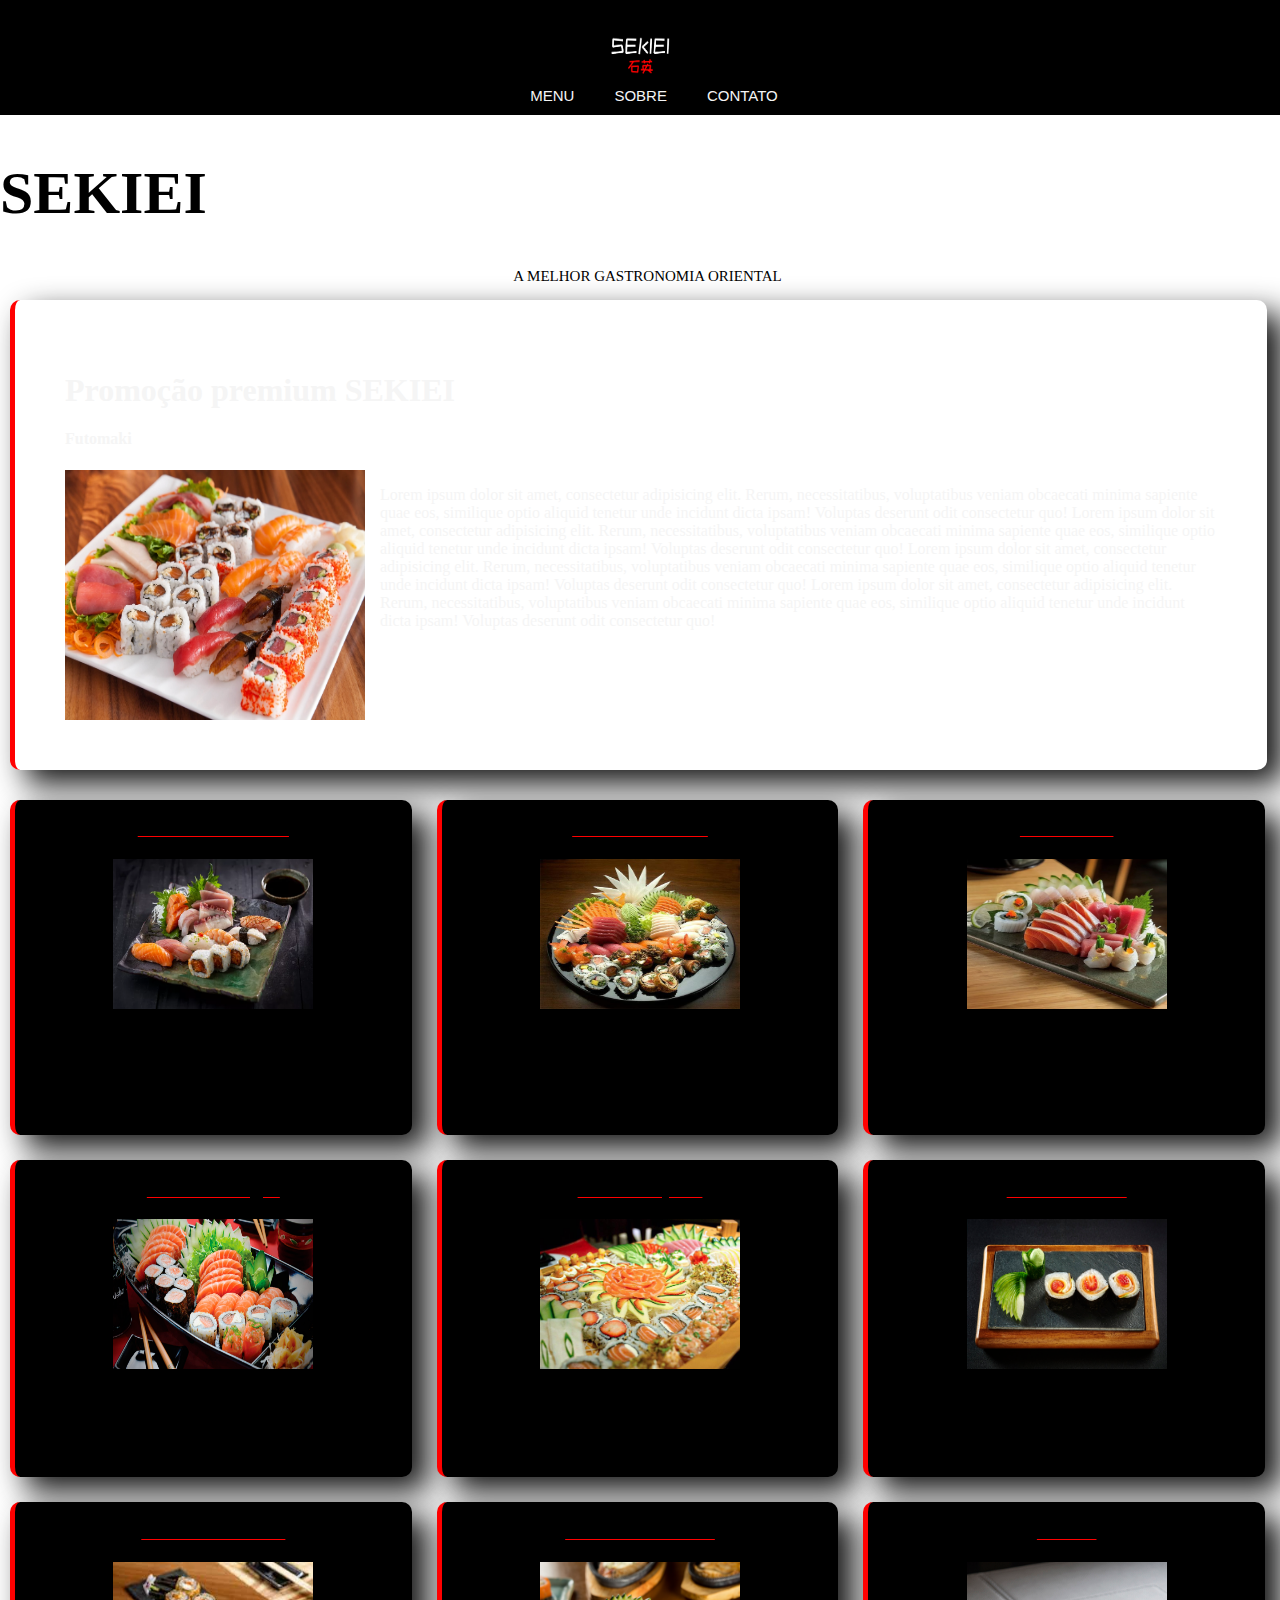
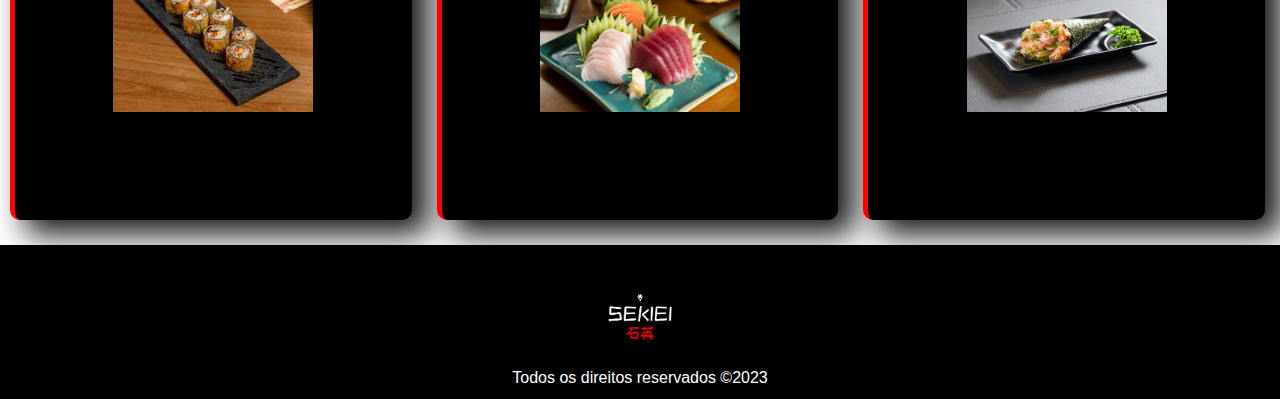
==== commit 2f751ab6: "Merge branch 'main' into manuela" ====
--- a/Index.html
+++ b/Index.html
@@ -4,26 +4,24 @@
 <head>
     <meta charset="UTF-8">
     <link rel="stylesheet" href="assets/css/style.Index.css">
-    <link rel="icon" type="imagem/x-icon" href="assets/images/logo.png">
-    <title>Sekiei</title>
+    <link rel="icon" type="imagem/x-icon" href="assets/images/icon.png">
+    <title>SEKIEI</title>
 </head>
 
 <body>
     <iframe src="./layouts/header.html" frameborder="0" scrolling="no" width="100%" height="115px"></iframe>
     <div id="title_site">
-    <h1 id="h1_1"> Sekiei </h1>
-    <p id="p_1"> A melhor gastronomia asática</p>
+        <h1 id="h1_1"> SEKIEI </h1>
+        <p id="p_1"> A melhor gastronomia oriental</p>
     </div>
-    <section id="menu">
-        <h1>Menu</h1>
     </section>
     <div>
         <main>
             <article id="article_1">
-                <h1>Promoção premium Sekiei</h1>
+                <h1 id="promosikiei">Promoção premium SEKIEI</h1>
+                <h4 id="promosikiei_2">Futomaki</h4>
                 <section id="section_1">
-                    <img src="assets/images/Promo Topazzi.jpg" alt="Promo do dia" width="300px"
-                        height="250px">
+                    <img src="assets/images/Promo Topazzi.jpg" alt="Promo do dia" width="300px" height="250px">
                     <p> Lorem ipsum dolor sit amet, consectetur adipisicing elit. Rerum, necessitatibus, voluptatibus
                         veniam obcaecati minima sapiente quae eos, similique optio aliquid tenetur unde incidunt dicta
                         ipsam! Voluptas deserunt odit consectetur quo!
@@ -43,25 +41,27 @@
     </div>
     <article class="articles">
         <section class="sections"">
-            <h3>Combo 1</h3>
-            <div class="images">
+            <h3>Combo Hossomaki</h3>
+            <div class=" images">
             <img src="assets/images/Combo_1.webp" alt="combo_1" width="200px" height="150px"> </div>
             <p>Lorem ipsum, dolor sit amet consectetur adipisicing elit. Iure quia adipisci dolore harum consequatur,
                 alias, minima sequi natus doloribus nam inventore ea quaerat dolor labore ad itaque, corrupti debitis
                 quo!</p>
         </section>
         <section class="sections">
-            <h3>Combo 2</h3>
+            <h3>Combo Urumaki</h3>
             <div class="images">
-            <img src="assets/images/Combo_2.jpg" alt="combo_1" width="200px" height="150px"> </div>
+                <img src="assets/images/Combo_2.jpg" alt="combo_1" width="200px" height="150px">
+            </div>
             <p>Lorem, ipsum dolor sit amet consectetur adipisicing elit. Exercitationem fugit ullam, ratione sed iure ab
                 accusamus reiciendis animi eligendi similique aliquam molestias mollitia deserunt, provident illo ea ut?
                 Fugiat, excepturi?</p>
         </section>
         <section class="sections">
-            <h3>Combo 3</h3>
+            <h3>Combinado</h3>
             <div class="images">
-            <img src="assets/images/combo_3.webp" alt="como_3" width="200px" height="150px"> </div>
+                <img src="assets/images/combo_3.webp" alt="como_3" width="200px" height="150px">
+            </div>
             <p>Lorem ipsum dolor sit amet consectetur adipisicing elit. Soluta, illum voluptates dolores odio saepe
                 assumenda ratione perspiciatis fuga praesentium, voluptatum totam possimus quis tempore iure mollitia
                 ipsum excepturi. Nam, eligendi.</p>
@@ -69,58 +69,68 @@
     </article>
     <article class="articles">
         <section class="sections_2">
-            <h3>Combo 4</h3>
+            <h3>Combo de Nigiri</h3>
             <div class="images">
-            <img src="assets/images/combo_4.webp" alt="combo_4" width="200px" height="150px"></div>
+                <img src="assets/images/combo_4.webp" alt="combo_4" width="200px" height="150px">
+            </div>
             <p>Lorem ipsum dolor sit amet consectetur adipisicing elit. Voluptatibus asperiores nesciunt iure vero,
                 eveniet ut sunt cum provident, non veniam commodi ex nemo consequatur molestias labore voluptate, dolore
                 obcaecati incidunt!</p>
         </section>
         <section class="sections_2">
-        <h3>Combo 5</h3>
-        <div class="images">
-        <img src="assets/images/combo_5.jpg" alt="combo_4" width="200px" height="150px"></div>
-        <p>Lorem ipsum dolor sit amet consectetur adipisicing elit. Voluptatibus asperiores nesciunt iure vero, eveniet
-            ut sunt cum provident, non veniam commodi ex nemo consequatur molestias labore voluptate, dolore obcaecati
-            incidunt!</p>
+            <h3>Barca completa</h3>
+            <div class="images">
+                <img src="assets/images/combo_5.jpg" alt="combo_4" width="200px" height="150px">
+            </div>
+            <p>Lorem ipsum dolor sit amet consectetur adipisicing elit. Voluptatibus asperiores nesciunt iure vero,
+                eveniet
+                ut sunt cum provident, non veniam commodi ex nemo consequatur molestias labore voluptate, dolore
+                obcaecati
+                incidunt!</p>
         </section>
         <section class="sections_2">
-        <h3>Combo 6</h3>
-        <div class="images">
-        <img src="assets/images/combo_6.jpg" alt="combo_4" width="200px" height="150px"></div>
-        <p>Lorem ipsum dolor sit amet consectetur adipisicing elit. Voluptatibus asperiores nesciunt iure vero, eveniet
-            ut sunt cum provident, non veniam commodi ex nemo consequatur molestias labore voluptate, dolore obcaecati
-            incidunt!</p>
+            <h3>Califórnia Roll</h3>
+            <div class="images">
+                <img src="assets/images/combo_6.jpg" alt="combo_4" width="200px" height="150px">
+            </div>
+            <p>Lorem ipsum dolor sit amet consectetur adipisicing elit. Voluptatibus asperiores nesciunt iure vero,
+                eveniet
+                ut sunt cum provident, non veniam commodi ex nemo consequatur molestias labore voluptate, dolore
+                obcaecati
+                incidunt!</p>
         </section>
     </article>
     <article class="articles">
         <section class="sections_2">
-            <h3>Combo 7</h3>
+            <h3>Combo de Hotroll</h3>
             <div class="images">
-            <img src="assets/images/combo_7.jfif" alt="combo_4" width="200px" height="150px"></div>
+                <img src="assets/images/combo_7.jfif" alt="combo_4" width="200px" height="150px">
+            </div>
             <p>Lorem ipsum dolor sit amet consectetur adipisicing elit. Voluptatibus asperiores nesciunt iure vero,
                 eveniet ut sunt cum provident, non veniam commodi ex nemo consequatur molestias labore voluptate, dolore
                 obcaecati incidunt!</p>
         </section>
         <section class="sections_2">
-            <h3>Combo 8</h3>
+            <h3>Combo de Sashimi</h3>
             <div class="images">
-            <img src="assets/images/combo_8.jpg" alt="combo_4" width="200px" height="150px"></div>
+                <img src="assets/images/combo_8.jpg" alt="combo_4" width="200px" height="150px">
+            </div>
             <p>Lorem ipsum dolor sit amet consectetur adipisicing elit. Voluptatibus asperiores nesciunt iure vero,
                 eveniet ut sunt cum provident, non veniam commodi ex nemo consequatur molestias labore voluptate, dolore
                 obcaecati incidunt!</p>
         </section>
         <section class="sections_2">
-            <h3>Combo 9</h3>
+            <h3>Temaki</h3>
             <div class="images">
-            <img src="assets/images/combo_9.jpg" alt="combo_4" width="200px" height="150px"></div>
+                <img src="assets/images/combo_9.jpg" alt="combo_4" width="200px" height="150px">
+            </div>
             <p>Lorem ipsum dolor sit amet consectetur adipisicing elit. Voluptatibus asperiores nesciunt iure vero,
                 eveniet ut sunt cum provident, non veniam commodi ex nemo consequatur molestias labore voluptate, dolore
                 obcaecati incidunt!</p>
         </section>
     </article>
     <footer>
-    <iframe  src="./layouts/footer.html" frameborder="0" scrolling="no" width="100%"></iframe>
+        <iframe src="./layouts/footer.html" frameborder="0" scrolling="no" width="100%"></iframe>
     </footer>
 </body>
 
--- a/assets/css/style.Index.css
+++ b/assets/css/style.Index.css
@@ -1,25 +1,16 @@
 body {
     margin: 0%;
-    background-color:black;
-    background-repeat: no-repeat;
-    background-size: cover;
-    font-family:Verdana;
-    color: whitesmoke;
-}
-#h1_1 {
-    text-align: center;
-    margin-bottom: 0px;
-    margin-top: 20px;
 }
 #p_1 {
     text-align: center;
-    font-size: 30px;
+    font-size: 15px;
+    color: black;
+    text-transform: uppercase;
 }
 #article_1 {
     border-left: solid 5px;
     border-color: red;
     border-radius: 10px;
-    background-color:black;
     padding: 50px;
     margin-bottom: 30px;
     -webkit-box-shadow: 16px 14px 31px 1px rgba(0,0,0,0.9);
@@ -27,6 +18,7 @@
     box-shadow: 16px 14px 31px 1px rgba(0,0,0,0.9);
     width: 90%;
     margin-left: 10px;
+    color: whitesmoke;
 }
 #section_1 {
     display: flex;
@@ -42,6 +34,7 @@
     width: 90%;
     margin-left: 10px;
     margin-right: 15px;
+    text-align: center;
 }
 .images {
     text-align: center;
@@ -57,13 +50,15 @@
     width: 90%;
     margin-left: 10px;
     margin-right: 15px;
+    text-align: center;
 }
 .articles {
     display: flex;
     margin-bottom: 25px;
 }
 h3 {
-    margin-left: 150px;
+    text-align: center;
+    text-decoration: underline red;
 }
 p {
     margin-left: 15px;
@@ -89,7 +84,7 @@
     box-shadow: 16px 14px 31px 1px rgba(0,0,0,0.9);
     padding-bottom: 5px;
 }
+
 footer{
     background-color: black;
-}
-
+}